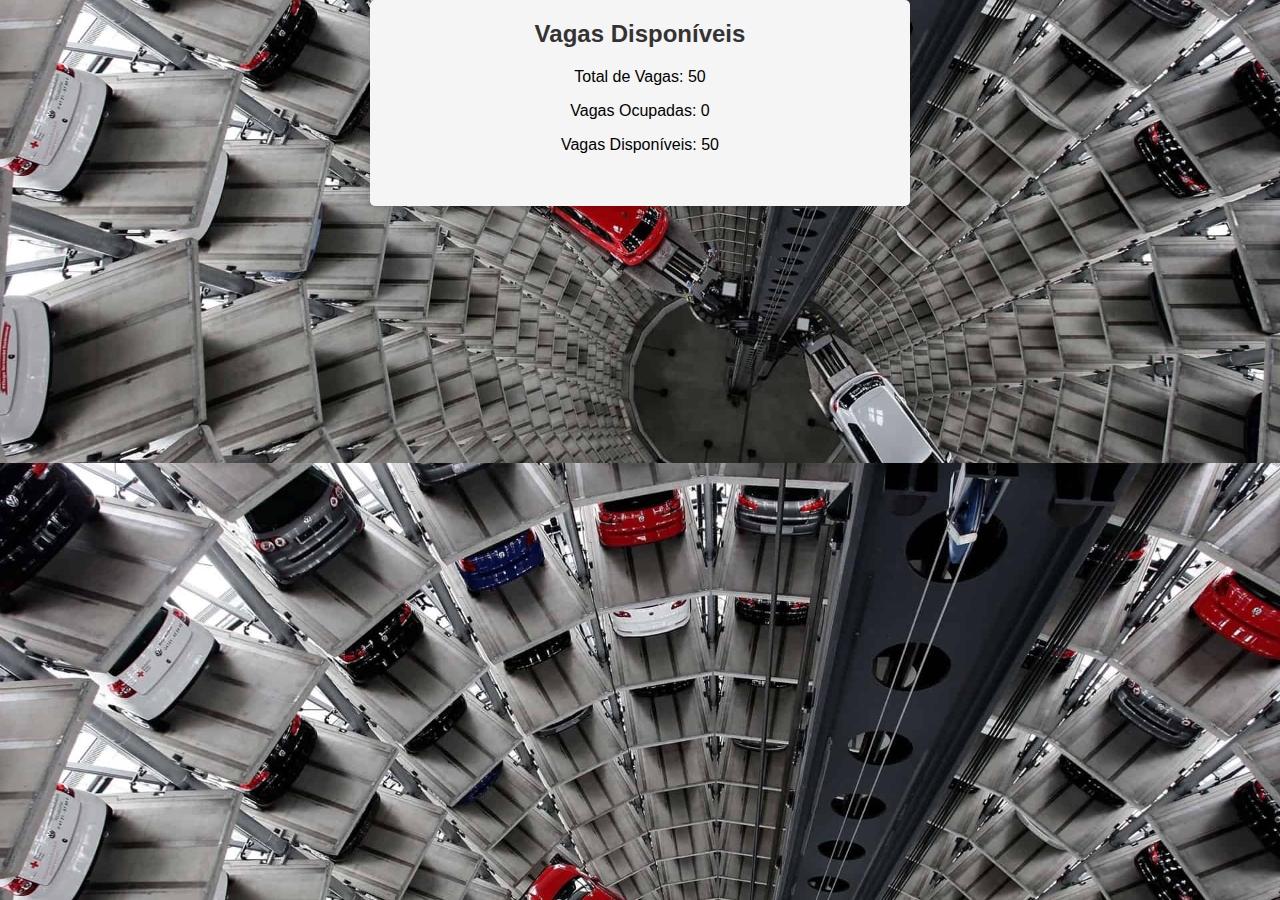
==== vagas-disponiveis.html @ 0aec8e0f "Add files via upload" ====
<!DOCTYPE html>
<html lang="pt-br">
<head>
    <meta charset="UTF-8">
    <meta name="viewport" content="width=device-width, initial-scale=1.0">
    <title>Vagas Disponíveis</title>
    <link rel="stylesheet" href="style.css">
    <script src="script.js"></script>
</head>
<body>
    <div class="container">
        <h2>Vagas Disponíveis</h2>
        <p>Total de Vagas: <span id="totalVagas">50</span></p>
        <p>Vagas Ocupadas: <span id="vagasOcupadas"></span></p>
        <p>Vagas Disponíveis: <span id="vagasDisponiveis"></span></p>
        <ul id="listaVagasDisponiveis" class="vagas-disponiveis">
            <!-- As vagas disponíveis serão exibidas aqui -->
        </ul>

        <!-- Outras vagas -->
    </div>

    <script>
        // Total de vagas
        var totalVagas = 50;

        // Recupera os dados das vagas cadastradas armazenados no localStorage
        var vagasCadastradas = JSON.parse(localStorage.getItem('vagasCadastradas')) || [];

        // Função para exibir as vagas disponíveis e ocupadas
        function exibirVagas() {
            var listaVagasDisponiveis = document.getElementById('listaVagasDisponiveis');

            // Limpa o conteúdo da lista antes de adicionar novas vagas
            listaVagasDisponiveis.innerHTML = '';

            // Variáveis para contar as vagas ocupadas e disponíveis
            var vagasOcupadas = vagasCadastradas.length;

            // Adiciona as vagas à lista
            vagasCadastradas.forEach(function(vaga) {
                var li = document.createElement('li');
                li.textContent = `Vaga ${vaga.vaga} - ${vaga.placa}`;

                // Adiciona à lista de vagas disponíveis
                listaVagasDisponiveis.appendChild(li);
            });

            // Calcula o número de vagas disponíveis
            var vagasDisponiveis = totalVagas - vagasOcupadas;

            // Atualiza as informações de vagas
            document.getElementById('vagasOcupadas').textContent = vagasOcupadas;
            document.getElementById('vagasDisponiveis').textContent = vagasDisponiveis;
        }

        // Chama a função para exibir as vagas ao carregar a página
        window.onload = function() {
            exibirVagas();
        };
    </script>
</body>
</html>
---- style.css ----
body {
    font-family: Arial, sans-serif;
    background-color: #f5f5f5;
    margin: 0;
    padding: 0;
}

.container {
    max-width: 600px;
    margin: 20px auto;
    padding: 20px;
    background-color: #fff;
    border-radius: 8px;
    box-shadow: 0 2px 4px rgba(0, 0, 0, 0.1);
}

h2 {
    margin-top: 0;
    font-size: 24px;
    color: #333;
    text-align: center;
    margin-bottom: 20px;
}

label {
    display: block;
    margin-bottom: 6px;
    font-weight: bold;
    color: #666;
}

input[type="text"] {
    width: calc(100% - 24px);
    padding: 10px;
    margin-bottom: 16px;
    border: 1px solid #ccc;
    border-radius: 4px;
    box-sizing: border-box;
}

button {
    padding: 12px;
    width: 100%;
    background-color: #007bff;
    color: #fff;
    border: none;
    border-radius: 4px;
    cursor: pointer;
    margin-bottom: 7px;
}

button:hover {
    background-color: #0056b3;
}

/* styles.css */

.container {
    max-width: 500px; /* Largura suficiente para acomodar as colunas */
    margin: 0 auto;
    padding: 20px;
    background-color: #f5f5f5;
    border-radius: 5px;
    box-shadow: 0 2px 5px rgba(0, 0, 0, 0.1);
}

h2 {
    font-size: 24px;
    margin-bottom: 20px;
}

ul {
    list-style-type: none;
    padding: 0;
    display: flex;
    flex-wrap: wrap; /* Para quebrar as vagas em várias linhas */
}

li {
    padding: 10px;
    border-bottom: 1px solid #ddd;
    flex-basis: calc(20% - 20px); /* Definindo a largura de cada vaga para 20% da largura total da lista (5 colunas) */
    margin: 10px;
    box-sizing: border-box; /* Para incluir o padding na largura total da vaga */
}

li:last-child {
    border-bottom: none;
}

.ocupada {
    color: red;
    font-weight: bold;
}
.container {
    max-width: 500px;
    margin: 0 auto;
    text-align: center; /* Centraliza o conteúdo */
}

.container img {
    max-width: 100px; /* Define a largura máxima da imagem */
    height: auto; /* Mantém a proporção da imagem */
    margin: 20px auto; /* Centraliza a imagem horizontalmente com margem superior e inferior de 20px */
}

form {
    text-align: left; /* Alinha o texto do formulário à esquerda */

}
body {
    background-image: url('Estacionamento3.jpg');
    background-size: cover; /* Ajusta o tamanho da imagem para cobrir todo o corpo */
    background-position: center; /* Centraliza a imagem */
}
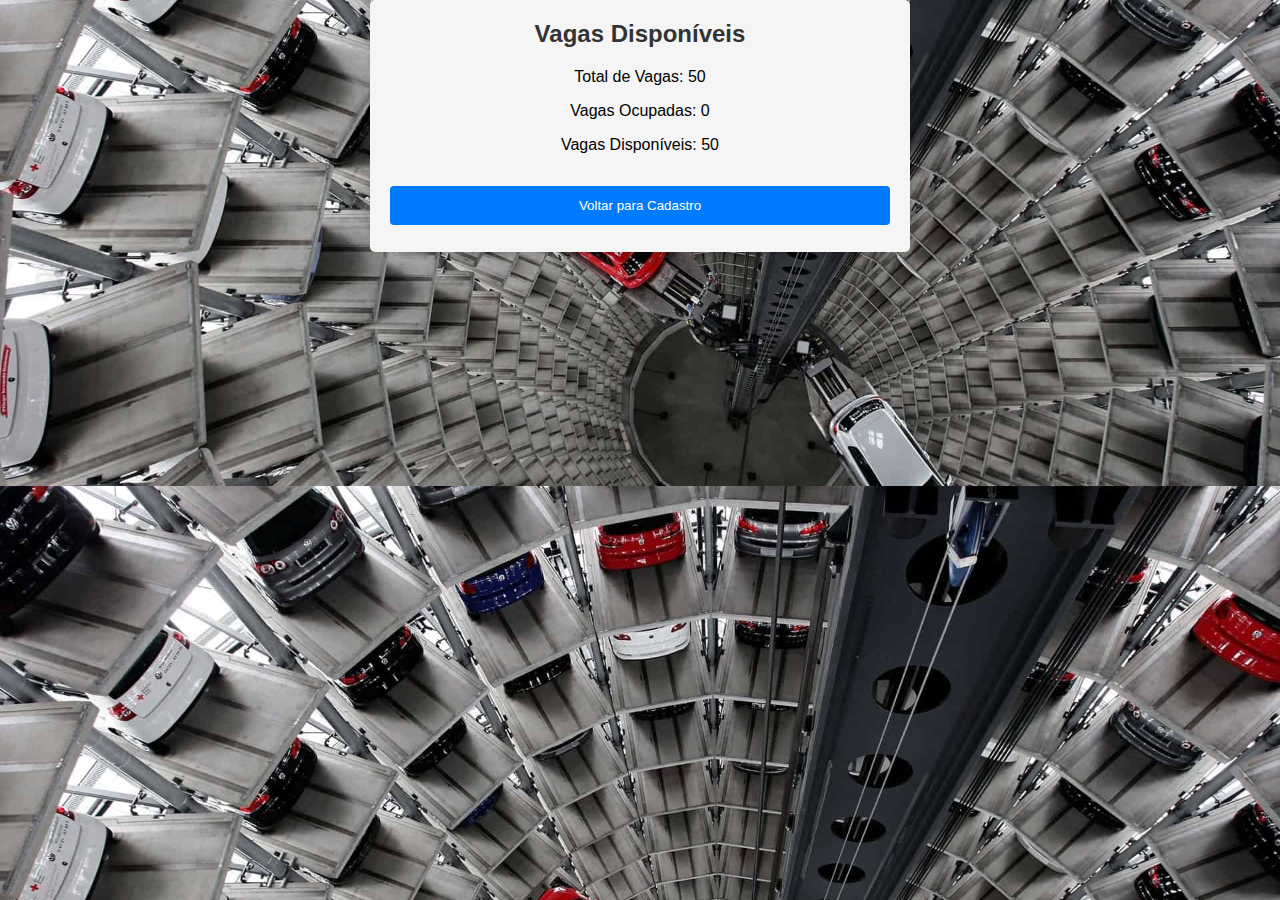
==== commit 623ab59e: "Botões" ====
--- a/vagas-disponiveis.html
+++ b/vagas-disponiveis.html
@@ -18,6 +18,7 @@
         </ul>
 
         <!-- Outras vagas -->
+    <button onclick="voltarParaCadastro()">Voltar para Cadastro</button>
     </div>
 
     <script>
@@ -53,7 +54,8 @@
             document.getElementById('vagasOcupadas').textContent = vagasOcupadas;
             document.getElementById('vagasDisponiveis').textContent = vagasDisponiveis;
         }
-
+        function voltarParaCadastro() {
+            window.location.href = "index.html";}
         // Chama a função para exibir as vagas ao carregar a página
         window.onload = function() {
             exibirVagas();
